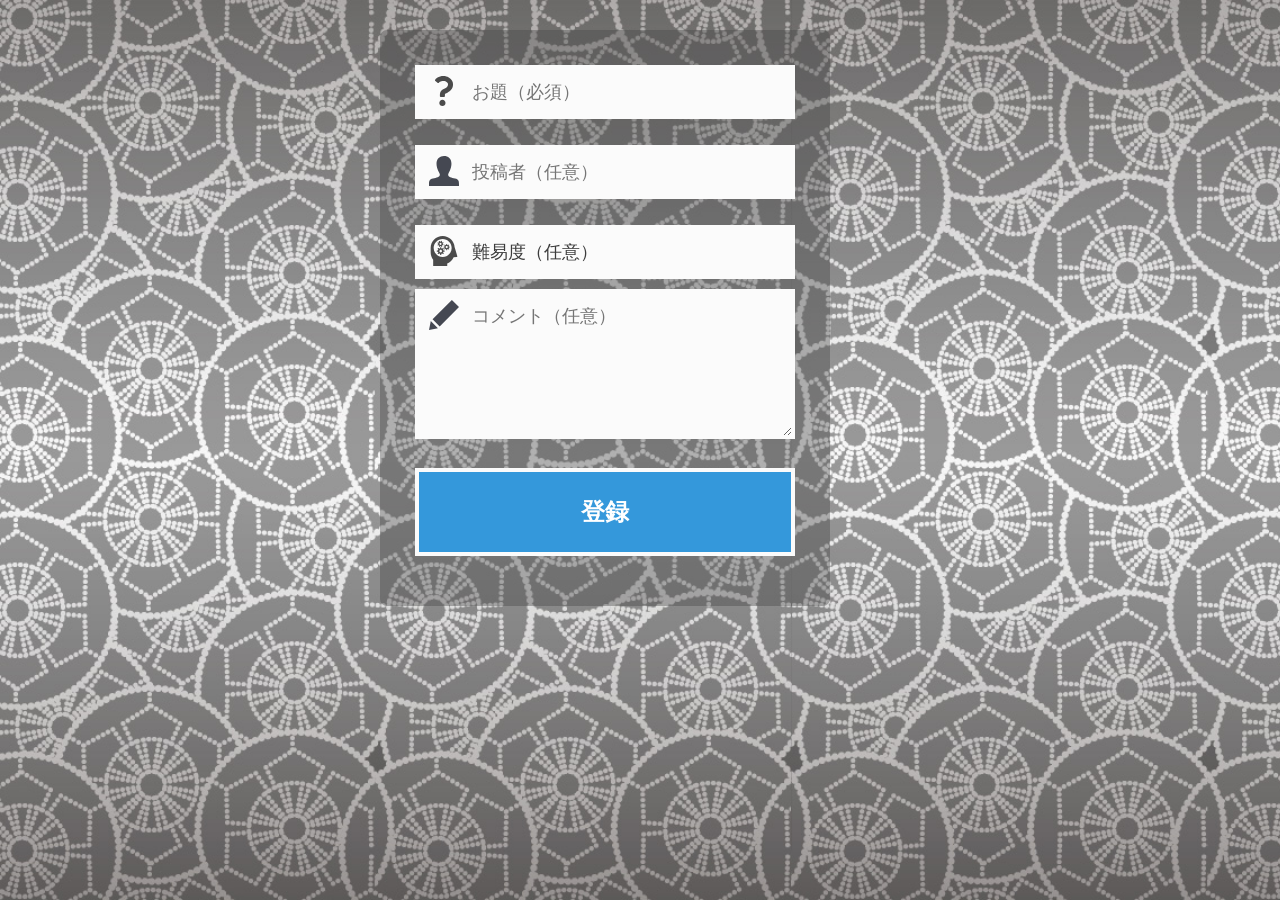
==== line-bot-spring-boot/src/main/resources/META-INF/resources/SubjectPost.html @ 99d31a70 "修正" ====
<!doctype html>
<html lang="ja">
	<head>
		<!-- Required meta tags -->
		<meta charset="utf-8">
		<meta name="viewport" content="width=device-width, initial-scale=1, shrink-to-fit=no">
		<!-- Original CSS -->
		<link href="./contents/css/ress.css" rel="stylesheet" type="text/css">
		<!-- リセット用、スタイルが崩れないようにするため -->
		<link href="./contents/css/main.css" rel="stylesheet" type="text/css">
		<!-- Bootstrap CSS -->
		<link rel="stylesheet" type="text/css" href="./bootstrap4/css/bootstrap.min.css" integrity="sha384-ggOyR0iXCbMQv3Xipma34MD+dH/1fQ784/j6cY/iJTQUOhcWr7x9JvoRxT2MZw1T" crossorigin="anonymous">
		<!-- Optional JavaScript -->
		<!-- jQuery first, then Popper.js, then Bootstrap JS -->
		<script type="text/javascript" src="./bootstrap4/js/jquery-3.3.1.min.js" integrity="sha256-FgpCb/KJQlLNfOu91ta32o/NMZxltwRo8QtmkMRdAu8=" crossorigin="anonymous"></script>
		<script type="text/javascript" src="./bootstrap4/js/popper.min.js" integrity="sha384-UO2eT0CpHqdSJQ6hJty5KVphtPhzWj9WO1clHTMGa3JDZwrnQq4sF86dIHNDz0W1" crossorigin="anonymous"></script>
		<script type="text/javascript" src="./bootstrap4/js/bootstrap.min.js" integrity="sha384-JjSmVgyd0p3pXB1rRibZUAYoIIy6OrQ6VrjIEaFf/nJGzIxFDsf4x0xIM+B07jRM" crossorigin="anonymous"></script>
		<!-- Orignal JavaScript UOC部分 -->
		<script src="./contents/js/main.js"></script>
		<title>ログイン画面</title>
	</head>
	<body>
		<div id="form-main">
		<div id="form-div">
		<form class="form" id="form1">
			<p class="email">
				<input name="subject" type="text" class="feedback-input" id="subject" placeholder="お題（必須）" required maxlength="30"/>
			</p>
			<p class="name">
				<input name="name" type="text" class="feedback-input" placeholder="投稿者（任意）" id="name" maxlength="20"/>
			</p>
			<p class="難易度">
				<select name="horoscope" name="difficulty" id="difficulty" class="feedback-input" >
				<option value="" disabled selected class="placeholder">難易度（任意）</option>
				<option value="1">簡単</option>
				<option value="5">普通</option>
				<option value="10">難しい</option>
			</p>
			<p class="text">
				<textarea name="text" class="feedback-input" id="comment" placeholder="コメント（任意）" maxlength="200"></textarea>
			</p>
			<div class="submit">
			<input type="submit" value="登録" id="button-blue"/>
			<div class="ease">
			</div>
			</div>
		</form>
		</div>
	</body>
</html>
---- line-bot-spring-boot/src/main/resources/META-INF/resources/contents/css/ress.css ----
/*!
 * ress.css • v1.2.2
 * MIT License
 * github.com/filipelinhares/ress
 */

/* # =================================================================
   # Global selectors
   # ================================================================= */

html {
  box-sizing: border-box;
  overflow-y: scroll; /* All browsers without overlaying scrollbars */
  -webkit-text-size-adjust: 100%; /* iOS 8+ */
}

*,
::before,
::after {
  background-repeat: no-repeat; /* Set `background-repeat: no-repeat` to all elements and pseudo elements */
  box-sizing: inherit;
}

::before,
::after {
  text-decoration: inherit; /* Inherit text-decoration and vertical align to ::before and ::after pseudo elements */
  vertical-align: inherit;
}

* {
  padding: 0; /* Reset `padding` and `margin` of all elements */
  margin: 0;
}

/* # =================================================================
   # General elements
   # ================================================================= */

/* Add the correct display in iOS 4-7.*/
audio:not([controls]) {
  display: none;
  height: 0;
}

hr {
  overflow: visible; /* Show the overflow in Edge and IE */
}

/*
* Correct `block` display not defined for any HTML5 element in IE 8/9
* Correct `block` display not defined for `details` or `summary` in IE 10/11
* and Firefox
* Correct `block` display not defined for `main` in IE 11
*/
article,
aside,
details,
figcaption,
figure,
footer,
header,
main,
menu,
nav,
section,
summary {
  display: block;
}

summary {
  display: list-item; /* Add the correct display in all browsers */
}

small {
  font-size: 80%; /* Set font-size to 80% in `small` elements */
}

[hidden],
template {
  display: none; /* Add the correct display in IE */
}

abbr[title] {
  border-bottom: 1px dotted; /* Add a bordered underline effect in all browsers */
  text-decoration: none; /* Remove text decoration in Firefox 40+ */
}

a {
  background-color: transparent; /* Remove the gray background on active links in IE 10 */
  -webkit-text-decoration-skip: objects; /* Remove gaps in links underline in iOS 8+ and Safari 8+ */
}

a:active,
a:hover {
  outline-width: 0; /* Remove the outline when hovering in all browsers */
}

code,
kbd,
pre,
samp {
  font-family: monospace, monospace; /* Specify the font family of code elements */
}

b,
strong {
  font-weight: bolder; /* Correct style set to `bold` in Edge 12+, Safari 6.2+, and Chrome 18+ */
}

dfn {
  font-style: italic; /* Address styling not present in Safari and Chrome */
}

/* Address styling not present in IE 8/9 */
mark {
  background-color: #ff0;
  color: #000;
}

/* https://gist.github.com/unruthless/413930 */
sub,
sup {
  font-size: 75%;
  line-height: 0;
  position: relative;
  vertical-align: baseline;
}

sub {
  bottom: -0.25em;
}

sup {
  top: -0.5em;
}

/* # =================================================================
   # Forms
   # ================================================================= */

input {
  border-radius: 0;
}

/* Apply cursor pointer to button elements */
button,
[type="button"],
[type="reset"],
[type="submit"],
[role="button"] {
  cursor: pointer;
}

/* Replace pointer cursor in disabled elements */
[disabled] {
  cursor: default;
}

[type="number"] {
  width: auto; /* Firefox 36+ */
}

[type="search"] {
  -webkit-appearance: textfield; /* Safari 8+ */
}

[type="search"]::-webkit-search-cancel-button,
[type="search"]::-webkit-search-decoration {
  -webkit-appearance: none; /* Safari 8 */
}

textarea {
  overflow: auto; /* Internet Explorer 11+ */
  resize: vertical; /* Specify textarea resizability */
}

button,
input,
optgroup,
select,
textarea {
  font: inherit; /* Specify font inheritance of form elements */
}

optgroup {
  font-weight: bold; /* Restore the font weight unset by the previous rule. */
}

button {
  overflow: visible; /* Address `overflow` set to `hidden` in IE 8/9/10/11 */
}

/* Remove inner padding and border in Firefox 4+ */
button::-moz-focus-inner,
[type="button"]::-moz-focus-inner,
[type="reset"]::-moz-focus-inner,
[type="submit"]::-moz-focus-inner {
  border-style: 0;
  padding: 0;
}

/* Replace focus style removed in the border reset above */
button:-moz-focusring,
[type="button"]::-moz-focus-inner,
[type="reset"]::-moz-focus-inner,
[type="submit"]::-moz-focus-inner {
  outline: 1px dotted ButtonText;
}

button,
html [type="button"], /* Prevent a WebKit bug where (2) destroys native `audio` and `video`controls in Android 4 */
[type="reset"],
[type="submit"] {
  -webkit-appearance: button; /* Correct the inability to style clickable types in iOS */
}

button,
select {
  text-transform: none; /* Firefox 40+, Internet Explorer 11- */
}

/* Remove the default button styling in all browsers */
button,
input,
select,
textarea {
  background-color: transparent;
  border-style: none;
  color: inherit;
}

/* Style select like a standard input */
select {
  -moz-appearance: none; /* Firefox 36+ */
  -webkit-appearance: none; /* Chrome 41+ */
}

select::-ms-expand {
  display: none; /* Internet Explorer 11+ */
}

select::-ms-value {
  color: currentColor; /* Internet Explorer 11+ */
}

legend {
  border: 0; /* Correct `color` not being inherited in IE 8/9/10/11 */
  color: inherit; /* Correct the color inheritance from `fieldset` elements in IE */
  display: table; /* Correct the text wrapping in Edge and IE */
  max-width: 100%; /* Correct the text wrapping in Edge and IE */
  white-space: normal; /* Correct the text wrapping in Edge and IE */
}

::-webkit-file-upload-button {
  -webkit-appearance: button; /* Correct the inability to style clickable types in iOS and Safari */
  font: inherit; /* Change font properties to `inherit` in Chrome and Safari */
}

[type="search"] {
  -webkit-appearance: textfield; /* Correct the odd appearance in Chrome and Safari */
  outline-offset: -2px; /* Correct the outline style in Safari */
}

/* # =================================================================
   # Specify media element style
   # ================================================================= */

img {
  border-style: none; /* Remove border when inside `a` element in IE 8/9/10 */
}

/* Add the correct vertical alignment in Chrome, Firefox, and Opera */
progress {
  vertical-align: baseline;
}

svg:not(:root) {
  overflow: hidden; /* Internet Explorer 11- */
}

audio,
canvas,
progress,
video {
  display: inline-block; /* Internet Explorer 11+, Windows Phone 8.1+ */
}

/* # =================================================================
   # Accessibility
   # ================================================================= */

/* Hide content from screens but not screenreaders */
@media screen {
  [hidden~="screen"] {
    display: inherit;
  }
  [hidden~="screen"]:not(:active):not(:focus):not(:target) {
    position: absolute !important;
    clip: rect(0 0 0 0) !important;
  }
}

/* Specify the progress cursor of updating elements */
[aria-busy="true"] {
  cursor: progress;
}

/* Specify the pointer cursor of trigger elements */
[aria-controls] {
  cursor: pointer;
}

/* Specify the unstyled cursor of disabled, not-editable, or otherwise inoperable elements */
[aria-disabled] {
  cursor: default;
}

/* # =================================================================
   # Selection
   # ================================================================= */

/* Specify text selection background color and omit drop shadow */

::-moz-selection {
  background-color: #b3d4fc; /* Required when declaring ::selection */
  color: #000;
  text-shadow: none;
}

::selection {
  background-color: #b3d4fc; /* Required when declaring ::selection */
  color: #000;
  text-shadow: none;
}
---- line-bot-spring-boot/src/main/resources/META-INF/resources/contents/css/main.css ----
﻿@charset "utf-8";
/* CSS Document */

body{
    font: 14px/1.6 "Hiragino Kaku Gothic Pro",Osaka,"メイリオ","ＭＳ Ｐゴシック","MS PGothic",Verdana,Arial,sans-serif;
    margin:0;
    color: #313131;
}

html{    background:url(../img/background.jpg) no-repeat;
  background-size: cover;
  height:100%;
}

#feedback-page{
	text-align:center;
}

#form-main{
	width:100%;
	float:left;
	padding-top:0px;
}

#form-div {
	background-color:rgba(72,72,72,0.4);
	padding-left:35px;
	padding-right:35px;
	padding-top:35px;
	padding-bottom:50px;
	width: 450px;
	float: left;
	left: 50%;
	position: absolute;
  margin-top:30px;
	margin-left: -260px;
  -moz-border-radius: 7px;
  -webkit-border-radius: 7px;
}

.feedback-input {
	color:#3c3c3c;
	font-family: Helvetica, Arial, sans-serif;
  font-weight:500;
	font-size: 18px;
	border-radius: 0;
	line-height: 22px;
	background-color: #fbfbfb;
	padding: 13px 13px 13px 54px;
	margin-bottom: 10px;
	width:100%;
	-webkit-box-sizing: border-box;
	-moz-box-sizing: border-box;
	-ms-box-sizing: border-box;
	box-sizing: border-box;
  border: 3px solid rgba(0,0,0,0);
}

.feedback-input:focus{
	background: #fff;
	box-shadow: 0;
	border: 3px solid #3498db;
	color: #3498db;
	outline: none;
  padding: 13px 13px 13px 54px;
}

.focused{
	color:#30aed6;
	border:#30aed6 solid 3px;
}

/* Icons ---------------------------------- */
#name{
	background-image: url(../icon/name.svg);
	background-size: 30px 30px;
	background-position: 11px 8px;
	background-repeat: no-repeat;
}


#subject{
	background-image: url(../icon/subject.svg);
	background-size: 30px 30px;
	background-position: 11px 8px;
	background-repeat: no-repeat;
}

#difficulty{
	background-image: url(../icon/difficulty.svg);
	background-size: 30px 30px;
	background-position: 11px 8px;
	background-repeat: no-repeat;
}

#comment{
	background-image: url(../icon/comment.svg);
	background-size: 30px 30px;
	background-position: 11px 8px;
	background-repeat: no-repeat;
}

textarea {
    width: 100%;
    height: 150px;
    line-height: 150%;
    resize:vertical;
}

input:hover, textarea:hover, select:hover,
input:focus, textarea:focus, select:focus, {
	background-color:white;
}

#button-blue{
	font-family: 'Montserrat', Arial, Helvetica, sans-serif;
	float:left;
	width: 100%;
	border: #fbfbfb solid 4px;
	cursor:pointer;
	background-color: #3498db;
	color:white;
	font-size:24px;
	padding-top:22px;
	padding-bottom:22px;
	-webkit-transition: all 0.3s;
	-moz-transition: all 0.3s;
	transition: all 0.3s;
  margin-top:-4px;
  font-weight:700;
}

#button-blue:hover{
	background-color: rgba(0,0,0,0);
	color: #0493bd;
}
	
.submit:hover {
	color: #3498db;
}
	
.ease {
	width: 0px;
	height: 74px;
	background-color: #fbfbfb;
	-webkit-transition: .3s ease;
	-moz-transition: .3s ease;
	-o-transition: .3s ease;
	-ms-transition: .3s ease;
	transition: .3s ease;
}

.submit:hover .ease{
  width:100%;
  background-color:white;
}

@media only screen and (max-width: 580px) {
	#form-div{
		left: 3%;
		margin-right: 3%;
		width: 88%;
		margin-left: 0;
		padding-left: 3%;
		padding-right: 3%;
	}
}

.placeholder{
	color: #ccc;
}
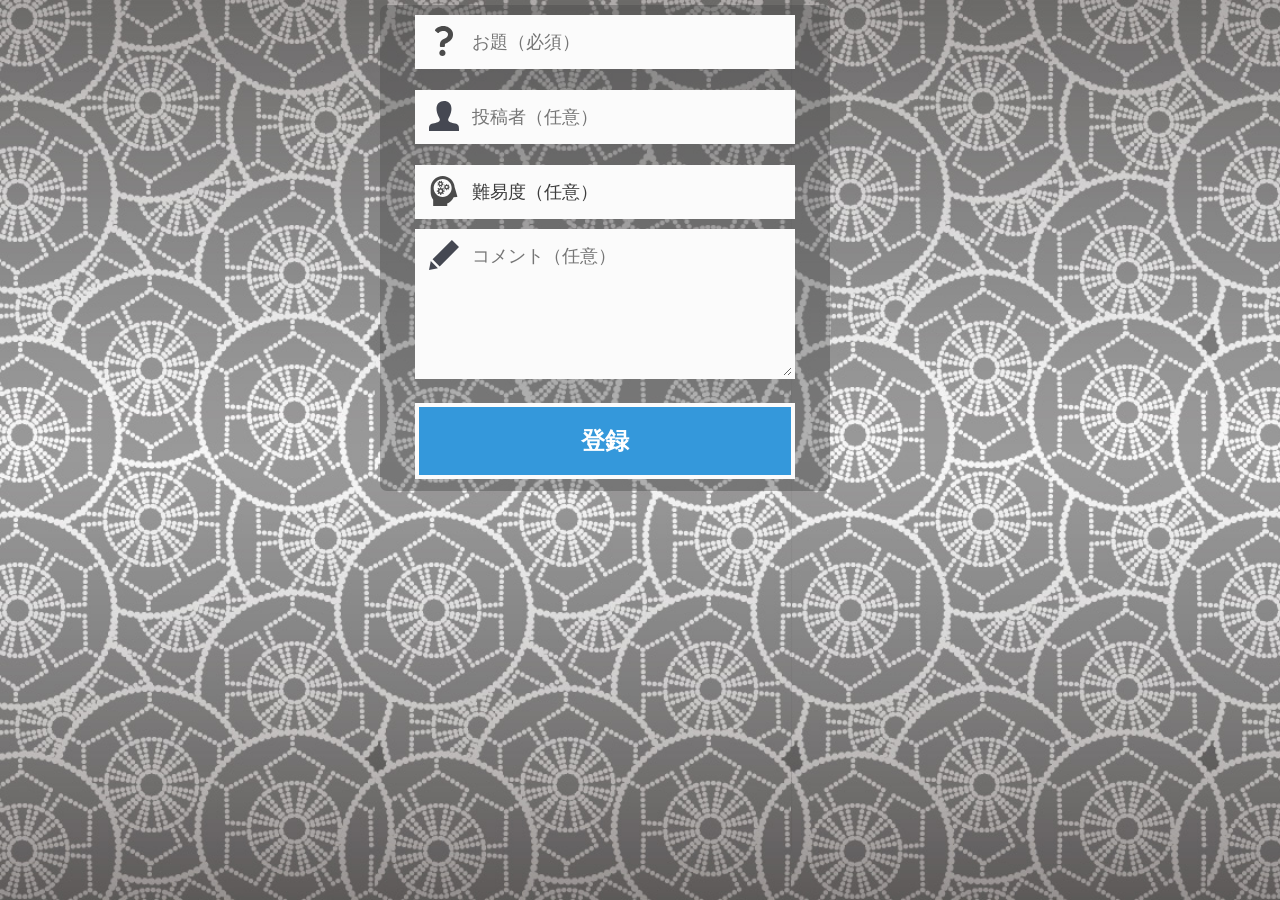
==== commit 44db8bc7: "修正" ====
--- a/line-bot-spring-boot/src/main/resources/META-INF/resources/SubjectPost.html
+++ b/line-bot-spring-boot/src/main/resources/META-INF/resources/SubjectPost.html
@@ -23,13 +23,13 @@
 		<div id="form-main">
 		<div id="form-div">
 		<form class="form" id="form1">
-			<p class="email">
-				<input name="subject" type="text" class="feedback-input" id="subject" placeholder="お題（必須）" required maxlength="30"/>
+			<p class="subject">
+				<input name="subject" type="text" class="feedback-input" id="subject" placeholder="お題（必須）" required maxlength="30" autocomplete="off"/>
 			</p>
 			<p class="name">
-				<input name="name" type="text" class="feedback-input" placeholder="投稿者（任意）" id="name" maxlength="20"/>
+				<input name="name" type="text" class="feedback-input" placeholder="投稿者（任意）" id="name" maxlength="20" />
 			</p>
-			<p class="難易度">
+			<p class="difficulty">
 				<select name="horoscope" name="difficulty" id="difficulty" class="feedback-input" >
 				<option value="" disabled selected class="placeholder">難易度（任意）</option>
 				<option value="1">簡単</option>
@@ -37,7 +37,7 @@
 				<option value="10">難しい</option>
 			</p>
 			<p class="text">
-				<textarea name="text" class="feedback-input" id="comment" placeholder="コメント（任意）" maxlength="200"></textarea>
+				<textarea name="text" class="feedback-input" id="comment" placeholder="コメント（任意）" maxlength="200" autocomplete="off"></textarea>
 			</p>
 			<div class="submit">
 			<input type="submit" value="登録" id="button-blue"/>
--- a/line-bot-spring-boot/src/main/resources/META-INF/resources/contents/css/main.css
+++ b/line-bot-spring-boot/src/main/resources/META-INF/resources/contents/css/main.css
@@ -2,14 +2,15 @@
 /* CSS Document */
 
 body{
-    font: 14px/1.6 "Hiragino Kaku Gothic Pro",Osaka,"メイリオ","ＭＳ Ｐゴシック","MS PGothic",Verdana,Arial,sans-serif;
-    margin:0;
-    color: #313131;
+	font: 14px/1.6 "Hiragino Kaku Gothic Pro",Osaka,"メイリオ","ＭＳ Ｐゴシック","MS PGothic",Verdana,Arial,sans-serif;
+	margin:0;
+	color: #313131;
 }
 
-html{    background:url(../img/background.jpg) no-repeat;
-  background-size: cover;
-  height:100%;
+html{
+	background:url(../img/background.jpg) ;
+	background-size: cover;
+	height:100%;
 }
 
 #feedback-page{
@@ -26,34 +27,34 @@
 	background-color:rgba(72,72,72,0.4);
 	padding-left:35px;
 	padding-right:35px;
-	padding-top:35px;
-	padding-bottom:50px;
+	padding-top:10px;
+	padding-bottom:10px;
 	width: 450px;
 	float: left;
 	left: 50%;
 	position: absolute;
-  margin-top:30px;
+	margin-top:5px;
 	margin-left: -260px;
-  -moz-border-radius: 7px;
-  -webkit-border-radius: 7px;
+	-moz-border-radius: 7px;
+	-webkit-border-radius: 7px;
 }
 
 .feedback-input {
 	color:#3c3c3c;
 	font-family: Helvetica, Arial, sans-serif;
-  font-weight:500;
+	font-weight:500;
 	font-size: 18px;
 	border-radius: 0;
 	line-height: 22px;
 	background-color: #fbfbfb;
 	padding: 13px 13px 13px 54px;
-	margin-bottom: 10px;
+	margin-bottom: 5px;
 	width:100%;
 	-webkit-box-sizing: border-box;
 	-moz-box-sizing: border-box;
 	-ms-box-sizing: border-box;
 	box-sizing: border-box;
-  border: 3px solid rgba(0,0,0,0);
+	border: 3px solid rgba(0,0,0,0);
 }
 
 .feedback-input:focus{
@@ -62,7 +63,7 @@
 	border: 3px solid #3498db;
 	color: #3498db;
 	outline: none;
-  padding: 13px 13px 13px 54px;
+	padding: 13px 13px 13px 54px;
 }
 
 .focused{
@@ -91,6 +92,7 @@
 	background-size: 30px 30px;
 	background-position: 11px 8px;
 	background-repeat: no-repeat;
+	margin-bottom: 10px;
 }
 
 #comment{
@@ -121,13 +123,13 @@
 	background-color: #3498db;
 	color:white;
 	font-size:24px;
-	padding-top:22px;
-	padding-bottom:22px;
+	padding-top:16px;
+	padding-bottom:16px;
 	-webkit-transition: all 0.3s;
 	-moz-transition: all 0.3s;
 	transition: all 0.3s;
-  margin-top:-4px;
-  font-weight:700;
+	margin-top:-4px;
+	font-weight:700;
 }
 
 #button-blue:hover{
